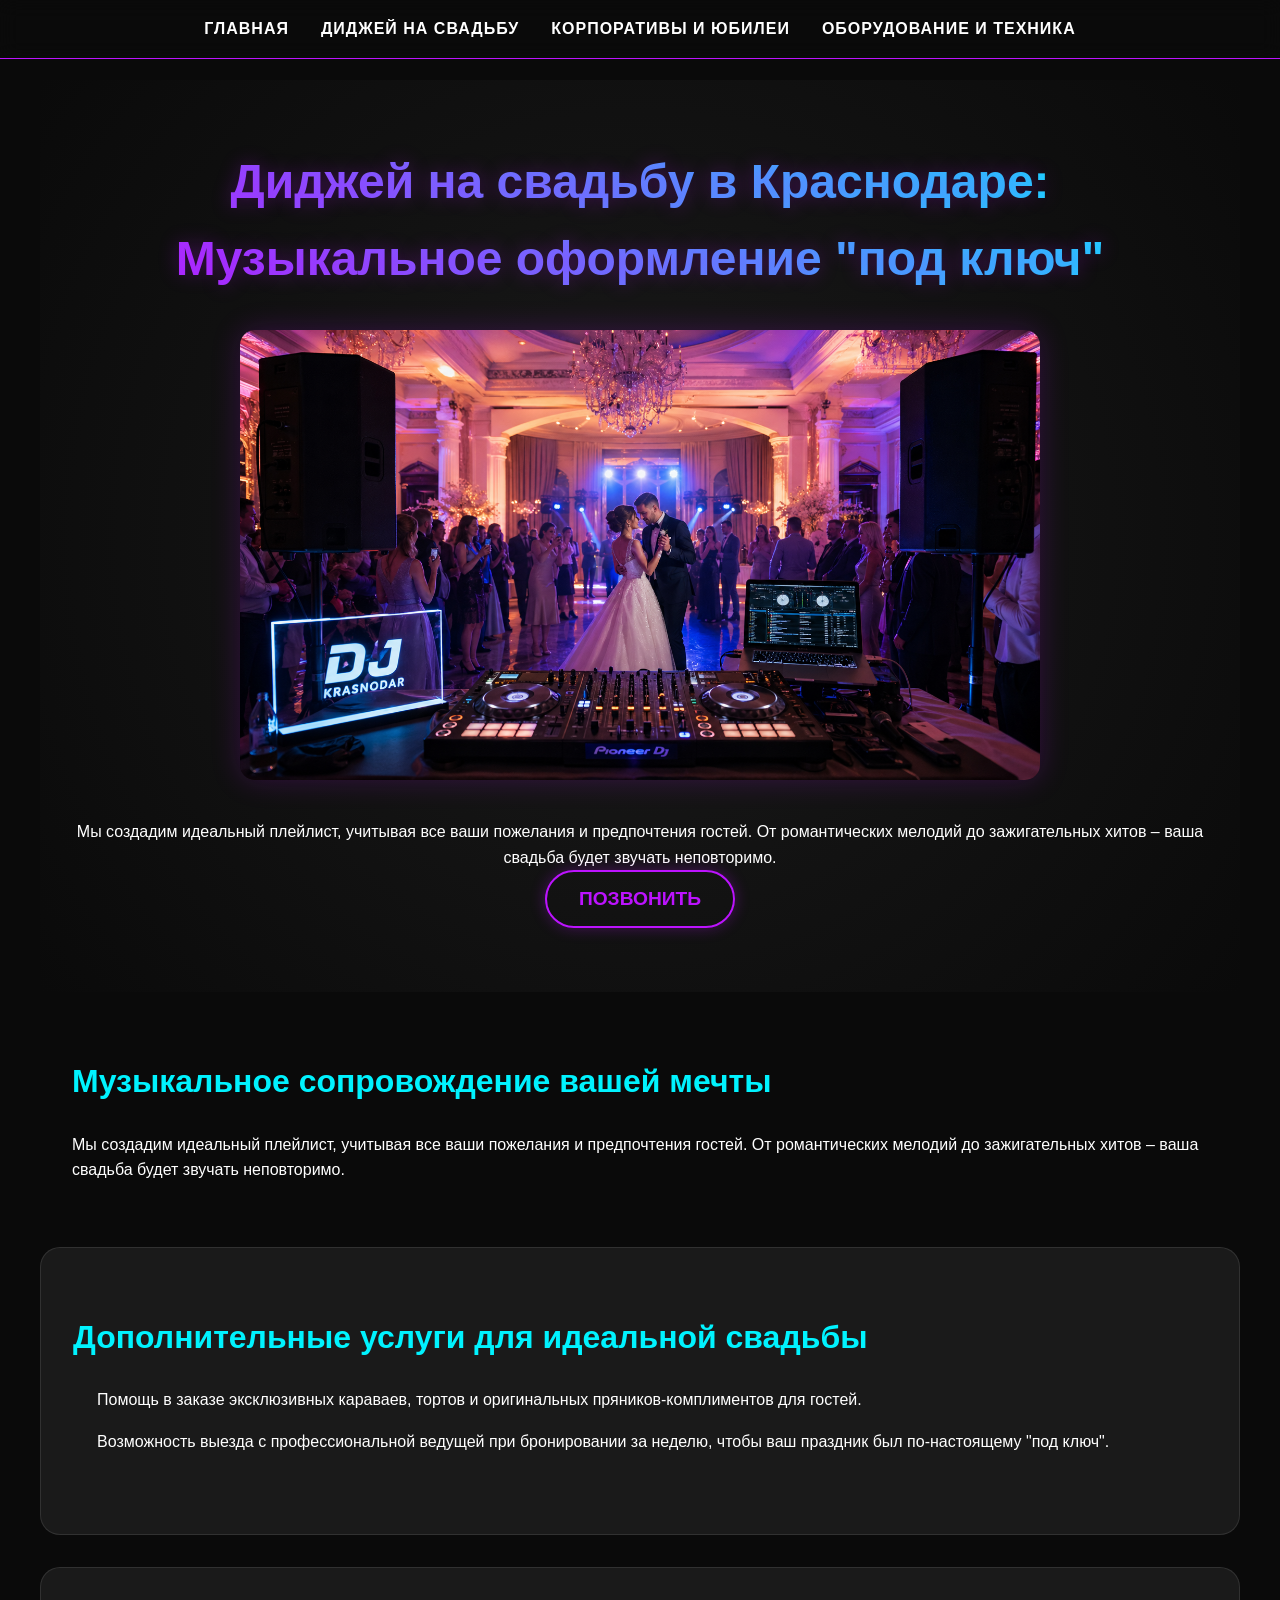
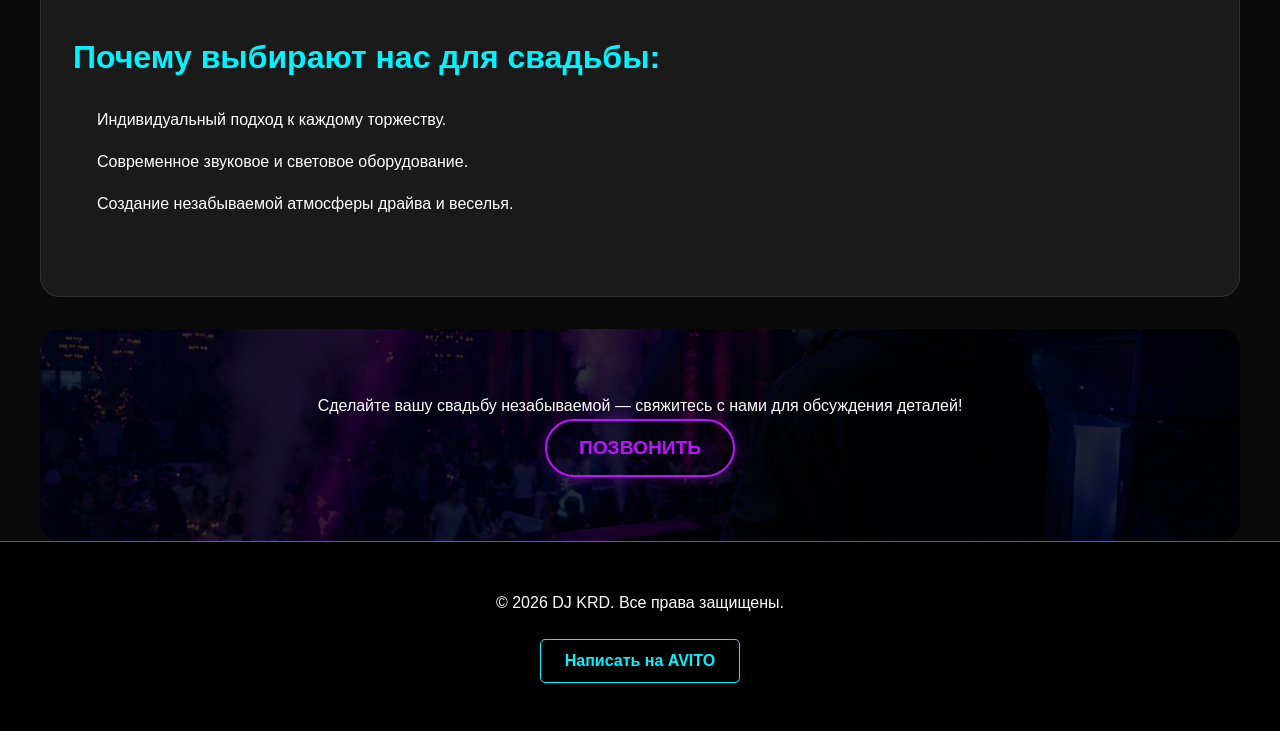
==== didjey-na-svadbu.html @ 369b4191 "l l" ====
<!DOCTYPE html>
<html lang="ru">
<head>
    <meta charset="UTF-8">
    <meta name="viewport" content="width=device-width, initial-scale=1.0">
    <title>Диджей на свадьбу в Краснодаре — Заказать услуги DJ KRD</title>
    <meta name="description" content="Профессиональный диджей для вашего торжества. Свет, дым, звук. Выезд по Краснодарскому и Ставропольскому краю. Звоните сейчас!">
    <link rel="stylesheet" href="style.css">  
    <link rel="icon" type="image/png" href="images/icon.png" sizes="32x32" />
    <link rel="icon" type="image/png" href="images/icon.png" sizes="16x16" />
    <link rel="apple-touch-icon" href="images/icon.png" />
    <link rel="canonical" href="https://dj-krd.pro/didjey-na-svadbu.html" />
</head>
<body>
    <header>
        <nav>
            <a href="index.html">Главная</a>
            <a href="didjey-na-svadbu.html">Диджей на свадьбу</a>
            <a href="dj-na-korporativ.html">Корпоративы и Юбилеи</a>
            <a href="oborudovanie-i-tehnika.html">Оборудование и Техника</a>
        </nav>
    </header>

    <main>
        <section class="hero">
            <h1>Диджей на свадьбу в Краснодаре: Музыкальное оформление "под ключ"</h1>
            <div class="hero-content">
                <img src="wedding_dj.jpg" alt="Диджей на свадьбу в Краснодаре" class="hero-image">
                <p>Мы создадим идеальный плейлист, учитывая все ваши пожелания и предпочтения гостей. От романтических мелодий до зажигательных хитов – ваша свадьба будет звучать неповторимо.</p>
                <button class="cta-button">Позвонить</button>
            </div>
        </section>

        <section class="content-block">
            <h2>Музыкальное сопровождение вашей мечты</h2>
            <p>Мы создадим идеальный плейлист, учитывая все ваши пожелания и предпочтения гостей. От романтических мелодий до зажигательных хитов – ваша свадьба будет звучать неповторимо.</p>
        </section>

        <section class="additional-services">
            <h2>Дополнительные услуги для идеальной свадьбы</h2>
            <ul>
                <li>Помощь в заказе эксклюзивных караваев, тортов и оригинальных пряников-комплиментов для гостей.</li>
                <li>Возможность выезда с профессиональной ведущей при бронировании за неделю, чтобы ваш праздник был по-настоящему "под ключ".</li>
            </ul>
        </section>

        <section class="why-us">
            <h2>Почему выбирают нас для свадьбы:</h2>
            <ul>
                <li>Индивидуальный подход к каждому торжеству.</li>
                <li>Современное звуковое и световое оборудование.</li>
                <li>Создание незабываемой атмосферы драйва и веселья.</li>
            </ul>
        </section>

        <section class="cta-bottom">
            <p>Сделайте вашу свадьбу незабываемой — свяжитесь с нами для обсуждения деталей!</p>
            <button class="cta-button">Позвонить</button>
        </section>
    </main>

    <footer>
        <p>&copy; 2026 DJ KRD. Все права защищены.</p>
        <div class="social-links">
            <a href="https://www.avito.ru/krasnodar/predlozheniya_uslug/didzhey_s_oborudoniem_7612528596?utm_campaign=native&utm_medium=item_page_android&utm_source=soc_sharing_seller" target="_blank">Написать на AVITO</a>
        </div>
    </footer>

    <script src="script.js"></script>
</body>
</html>
---- style.css ----
:root {
    --bg-color: #0a0a0a;
    --text-color: #ffffff;
    --accent-color: #bc13fe; /* Neon Purple */
    --secondary-accent: #00f3ff; /* Neon Blue */
    --card-bg: #1a1a1a;
    --transition: all 0.3s ease;
}

* {
    margin: 0;
    padding: 0;
    box-sizing: border-box;
}

body {
    font-family: 'Segoe UI', Tahoma, Geneva, Verdana, sans-serif;
    background-color: var(--bg-color);
    color: var(--text-color);
    line-height: 1.6;
    overflow-x: hidden;
}

header {
    background: rgba(10, 10, 10, 0.9);
    backdrop-filter: blur(10px);
    position: fixed;
    width: 100%;
    top: 0;
    z-index: 1000;
    padding: 1rem 0;
    border-bottom: 1px solid var(--accent-color);
}

nav {
    display: flex;
    justify-content: center;
    gap: 2rem;
}

nav a {
    color: var(--text-color);
    text-decoration: none;
    font-weight: 600;
    text-transform: uppercase;
    letter-spacing: 1px;
    transition: var(--transition);
}

nav a:hover {
    color: var(--accent-color);
    text-shadow: 0 0 10px var(--accent-color);
}

main {
    padding-top: 80px;
}

section {
    padding: 4rem 2rem;
    max-width: 1200px;
    margin: 0 auto;
}

.hero {
    text-align: center;
    min-height: 80vh;
    display: flex;
    flex-direction: column;
    justify-content: center;
    align-items: center;
    background: radial-gradient(circle at center, #1a1a1a 0%, #0a0a0a 100%);
}

.hero h1 {
    font-size: 3rem;
    margin-bottom: 2rem;
    background: linear-gradient(45deg, var(--accent-color), var(--secondary-accent));
    -webkit-background-clip: text;
    -webkit-text-fill-color: transparent;
    text-shadow: 0 0 20px rgba(188, 19, 254, 0.3);
}

.hero-image {
    width: 100%;
    max-width: 800px;
    border-radius: 15px;
    box-shadow: 0 0 30px rgba(188, 19, 254, 0.2);
    margin-bottom: 2rem;
}

.cta-button {
    background: transparent;
    color: var(--accent-color);
    border: 2px solid var(--accent-color);
    padding: 1rem 2rem;
    font-size: 1.2rem;
    font-weight: bold;
    text-transform: uppercase;
    cursor: pointer;
    border-radius: 50px;
    transition: var(--transition);
    box-shadow: 0 0 15px rgba(188, 19, 254, 0.3);
}

.cta-button:hover {
    background: var(--accent-color);
    color: white;
    box-shadow: 0 0 30px var(--accent-color);
    transform: translateY(-3px);
}

.usp, .services, .additional-services, .why-us, .equipment-list {
    background: var(--card-bg);
    border-radius: 20px;
    margin-bottom: 2rem;
    border: 1px solid rgba(255, 255, 255, 0.1);
}

h2 {
    color: var(--secondary-accent);
    margin-bottom: 1.5rem;
    font-size: 2rem;
}

ul {
    list-style: none;
}

ul li {
    margin-bottom: 1rem;
    padding-left: 1.5rem;
    position: relative;
}

ul li::before {
    content: '';
    position: absolute;
    left: 0;
    color: var(--accent-color);
}

.services ul {
    display: grid;
    grid-template-columns: repeat(auto-fit, minmax(250px, 1fr));
    gap: 2rem;
}

.services ul li {
    background: rgba(255, 255, 255, 0.05);
    padding: 2rem;
    border-radius: 15px;
    text-align: center;
    transition: var(--transition);
}

.services ul li:hover {
    transform: scale(1.05);
    border: 1px solid var(--secondary-accent);
}

.services a {
    color: var(--text-color);
    text-decoration: none;
    font-size: 1.2rem;
    font-weight: bold;
}

.geography {
    text-align: center;
    border-top: 1px solid rgba(255, 255, 255, 0.1);
}

.cta-bottom {
    text-align: center;
    background: linear-gradient(rgba(0,0,0,0.8), rgba(0,0,0,0.8)), url('hero_dj.jpg');
    background-size: cover;
    background-position: center;
    border-radius: 20px;
}

.faq-item {
    margin-bottom: 1.5rem;
    border-bottom: 1px solid rgba(255, 255, 255, 0.1);
    padding-bottom: 1rem;
}

footer {
    padding: 3rem 2rem;
    text-align: center;
    background: #000;
    border-top: 1px solid var(--accent-color);
}

.social-links {
    margin-top: 1.5rem;
    display: flex;
    justify-content: center;
    gap: 2rem;
}

.social-links a {
    color: var(--secondary-accent);
    text-decoration: none;
    font-weight: bold;
    border: 1px solid var(--secondary-accent);
    padding: 0.5rem 1.5rem;
    border-radius: 5px;
    transition: var(--transition);
}

.social-links a:hover {
    background: var(--secondary-accent);
    color: black;
}

/* Mobile First Adjustments */
@media (max-width: 768px) {
    nav {
        flex-direction: column;
        align-items: center;
        gap: 1rem;
    }
    
    .hero {
        min-height: 100vh;
        padding-top: 2rem;
    }
    
    .hero h1 {
        font-size: 1.8rem;
        line-height: 1.3;
        margin-bottom: 1.5rem;
    }
    
    section {
        padding: 2rem 1rem;
    }
    
    main {
        padding-top: 100px;
    }
}

/* Phone Modal Styles */
.phone-modal {
    display: none;
    position: fixed;
    top: 0;
    left: 0;
    width: 100%;
    height: 100%;
    background: rgba(0, 0, 0, 0.8);
    z-index: 2000;
    justify-content: center;
    align-items: center;
    backdrop-filter: blur(5px);
}

.phone-modal-content {
    background: var(--card-bg);
    border: 2px solid var(--accent-color);
    border-radius: 20px;
    padding: 2rem;
    text-align: center;
    position: relative;
    max-width: 400px;
    box-shadow: 0 0 40px rgba(188, 19, 254, 0.3);
    animation: slideUp 0.3s ease-out;
}

.phone-modal-content h2 {
    color: var(--secondary-accent);
    margin-bottom: 1rem;
    font-size: 1.8rem;
}

.phone-modal-content p {
    color: var(--text-color);
    margin-bottom: 1rem;
}

.phone-link {
    display: inline-block;
    color: var(--accent-color);
    font-size: 1.5rem;
    font-weight: bold;
    text-decoration: none;
    border: 2px solid var(--accent-color);
    padding: 1rem 2rem;
    border-radius: 50px;
    transition: var(--transition);
    margin-bottom: 1rem;
}

.phone-link:hover {
    background: var(--accent-color);
    color: white;
    box-shadow: 0 0 30px var(--accent-color);
}

.phone-hint {
    font-size: 0.9rem;
    color: var(--secondary-accent);
    margin-top: 1rem;
}

.phone-modal-close {
    position: absolute;
    top: 1rem;
    right: 1rem;
    background: transparent;
    border: none;
    color: var(--accent-color);
    font-size: 2rem;
    cursor: pointer;
    transition: var(--transition);
}

.phone-modal-close:hover {
    color: var(--secondary-accent);
    transform: rotate(90deg);
}

@keyframes slideUp {
    from {
        opacity: 0;
        transform: translateY(50px);
    }
    to {
        opacity: 1;
        transform: translateY(0);
    }
}

/* Animations */
@keyframes fadeIn {
    from { opacity: 0; transform: translateY(20px); }
    to { opacity: 1; transform: translateY(0); }
}

.hero, .usp, .services {
    animation: fadeIn 1s ease-out forwards;
}
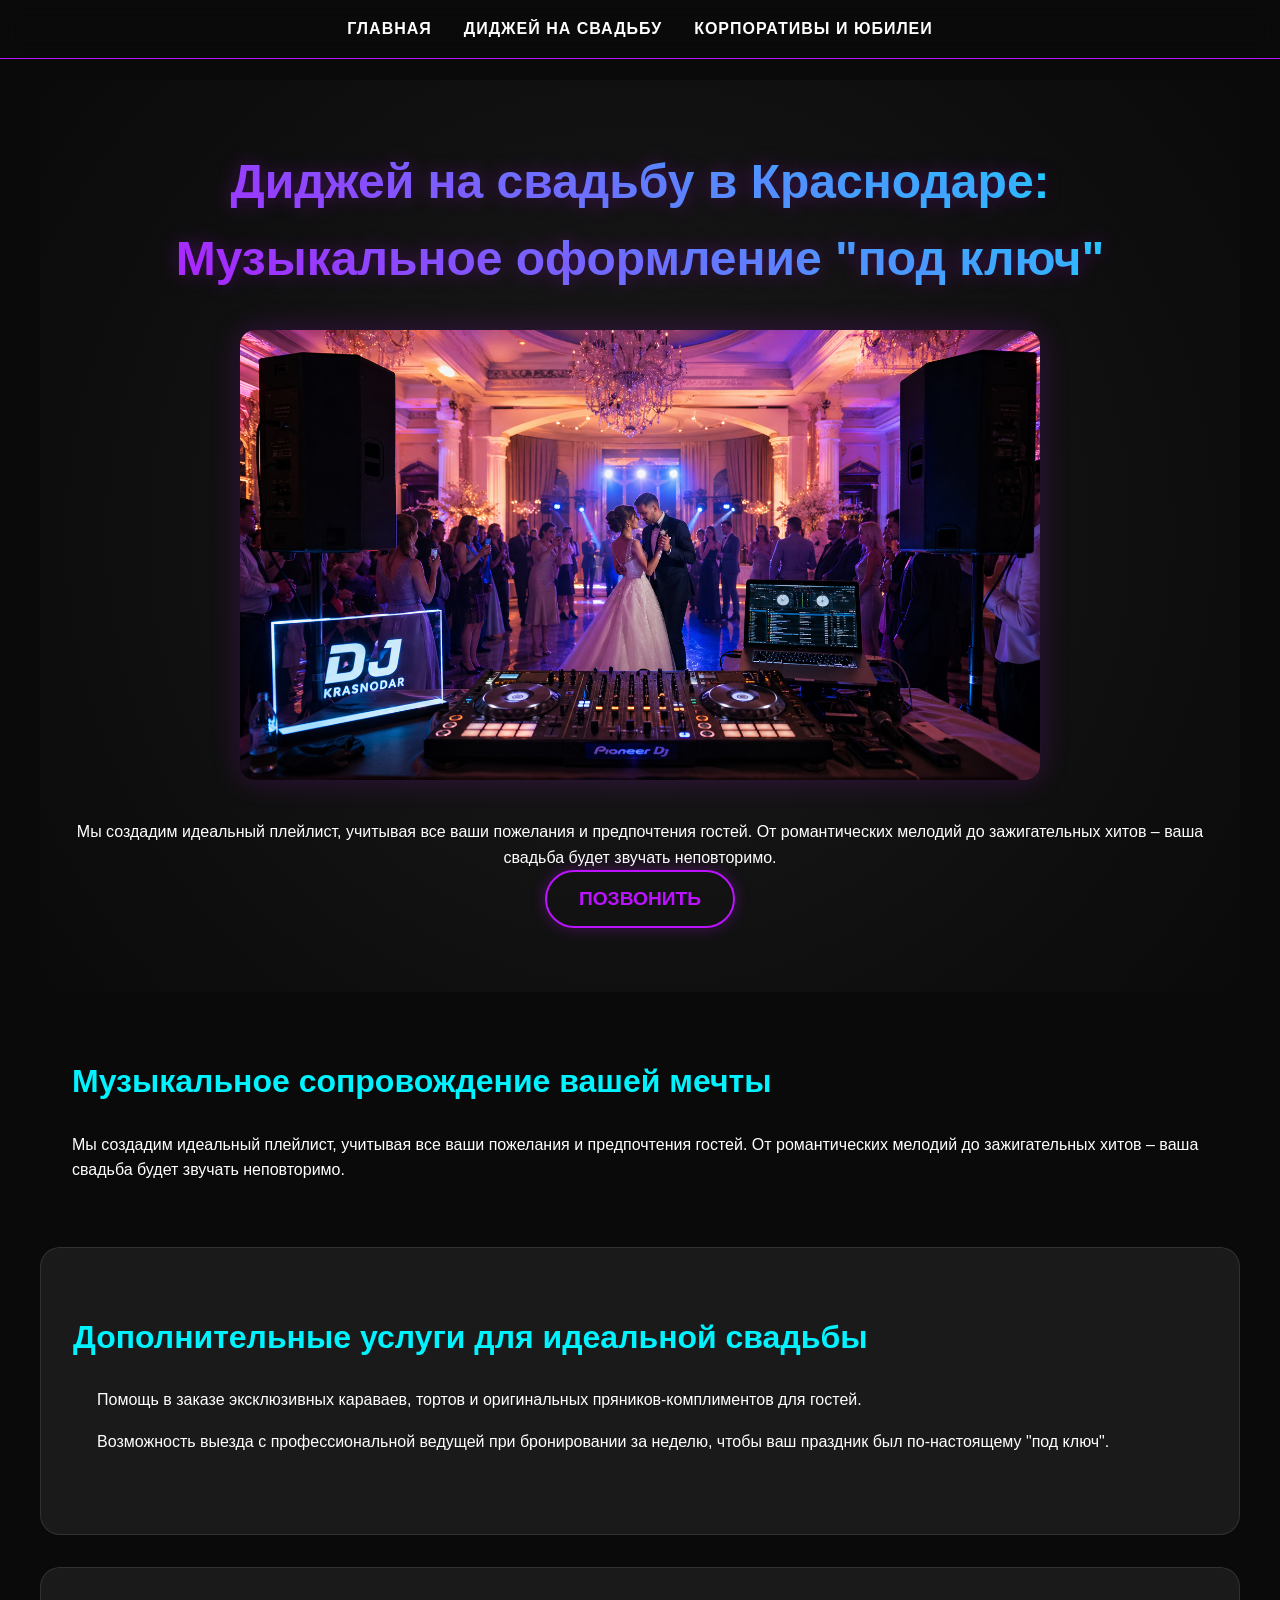
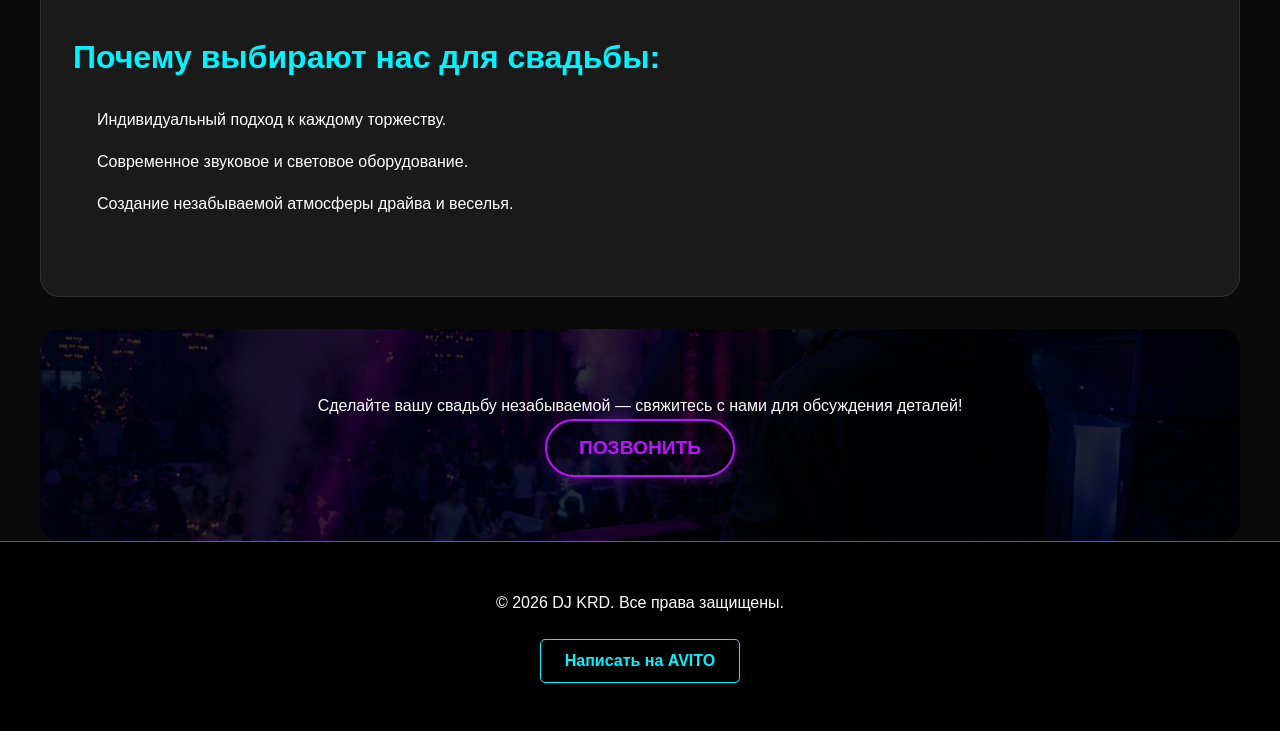
==== commit a5c52fc6: "Update didjey-na-svadbu.html" ====
--- a/didjey-na-svadbu.html
+++ b/didjey-na-svadbu.html
@@ -10,6 +10,20 @@
     <link rel="icon" type="image/png" href="images/icon.png" sizes="16x16" />
     <link rel="apple-touch-icon" href="images/icon.png" />
     <link rel="canonical" href="https://dj-krd.pro/didjey-na-svadbu.html" />
+<!-- Yandex.Metrika counter -->
+<script type="text/javascript">
+    (function(m,e,t,r,i,k,a){
+        m[i]=m[i]||function(){(m[i].a=m[i].a||[]).push(arguments)};
+        m[i].l=1*new Date();
+        for (var j = 0; j < document.scripts.length; j++) {if (document.scripts[j].src === r) { return; }}
+        k=e.createElement(t),a=e.getElementsByTagName(t)[0],k.async=1,k.src=r,a.parentNode.insertBefore(k,a)
+    })(window, document,'script','https://mc.yandex.ru/metrika/tag.js?id=108971714', 'ym');
+
+    ym(108971714, 'init', {ssr:true, webvisor:true, clickmap:true, ecommerce:"dataLayer", referrer: document.referrer, url: location.href, accurateTrackBounce:true, trackLinks:true});
+</script>
+<noscript><div><img src="https://mc.yandex.ru/watch/108971714" style="position:absolute; left:-9999px;" alt="" /></div></noscript>
+<!-- /Yandex.Metrika counter -->
+    
 </head>
 <body>
     <header>
@@ -17,7 +31,6 @@
             <a href="index.html">Главная</a>
             <a href="didjey-na-svadbu.html">Диджей на свадьбу</a>
             <a href="dj-na-korporativ.html">Корпоративы и Юбилеи</a>
-            <a href="oborudovanie-i-tehnika.html">Оборудование и Техника</a>
         </nav>
     </header>
 
